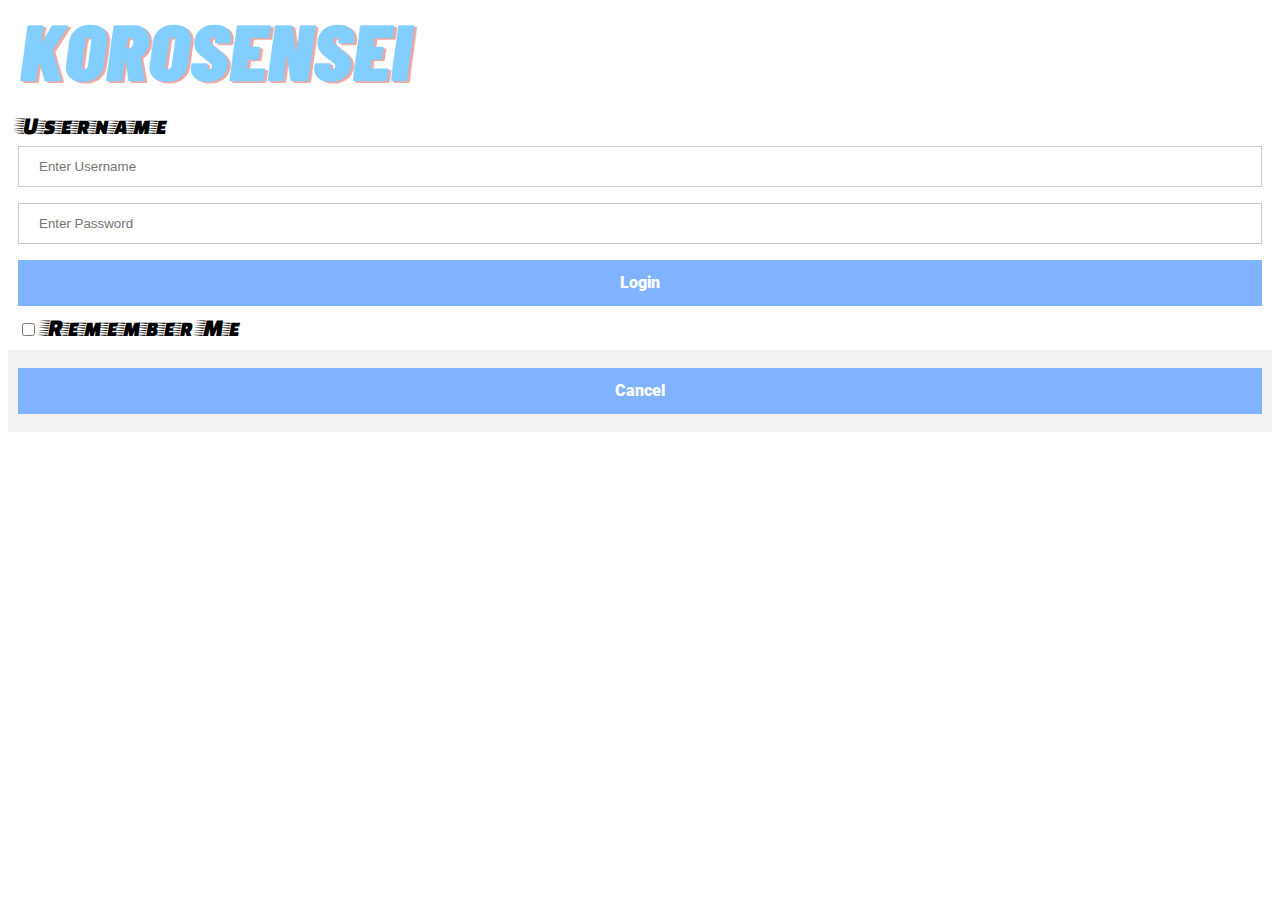
==== index.html @ faf53163 "push" ====
<!DOCTYPE html>
<html lang="en">
<head>
    <link rel="stylesheet" href="style.css">
    <meta charset="UTF-8">
    <meta http-equiv="X-UA-Compatible" content="IE=edge">
    <meta name="viewport" content="width=device-width, initial-scale=1.0">
    <title>Document</title>
</head>
<body>
    <!-- <form action=> -->
        <div class="imgscontainer">
          <img src="images/unnamed.png" alt="Avatar" class="avatar">
        </div>
    
        <div class="container">
          <label for="uname">Username</label>
          <input type="text" class="username" placeholder="Enter Username" name="uname" required>

    
          <input type="password" placeholder="Enter Password" name="psw" required>
    
            <a href="home.html"><button type="submit" class="submit">Login</button></a>
          <label>
            <input type="checkbox"  name="remember"> Remember Me
          </label>
        </div>
    
        <div class="container" style="background-color:#f1f1f1">
          <button class="cancelbtn">Cancel</button>
    
        </div>
      <!-- </form> -->
    
</body>
</html>
---- style.css ----
@font-face{
    font-family: Faster;
    src: url(fonts/FasterOne-Regular.ttf)
}

@font-face{
    font-family: JAY-Z;
    src: url(fonts/CarterOne-Regular.ttf)
}

@font-face{
    font-family: KNEW;
    src: url(fonts/Knewave-Regular.ttf)
}

@font-face{
    font-family: Roboto;
    src: url(fonts/Roboto-Black.ttf)
}

/* body { */
    /* background-image: url('images/Copy\ of\ Untitled.png'); */
/* } */

div {
    font-family: Faster;
    background-color: white;
    color: black;
    font-size: 25px;
    padding: 10px;
    
    
}


.text{
    font-family: Roboto;
    color: white;
    background-color:#ebb3b0;
    font-size: 14px;
    margin-top: 40px;
    border: 3px solid black;
    margin-bottom: 25px;
    border-radius: 15px;
    padding-left: 10px;
    padding-right: 10px;
    padding-top: 5px;
    padding-bottom: 5px;
    transition: 0.15s background-color, 0.15s font-size;
}


.col-md-12{
    font-family: Roboto;
    font-size: 20px;
}

.col-md-6{
    font-family: Roboto;
    font-size: 20px;
}



.text:hover{
    /* background-color: pink; */
    background-color: #ebb3b0;
    opacity: 1;
    font-size: larger;
}







#koro_div {
    display: flex;
    justify-content: flex-start;
    align-items: center;
    border: 3px solid black;
    
 }
 
 
 
 .focus_three{
     
        margin-left: 50px;
        background-color: #fd8888; 
        border-top: black; 
        margin-right: 55px;
        border: 2px solid black;
        font-size: 10px;
        color: black;
        text-align: center;
        width: 100px;
}

 
.focus_five{
     
    /* margin-left: 50px; */
    /* background-color: #fd8888;  */
    border-top: black; 
    /* margin-right: 50px; */
    /* border: 2px solid black; */
    font-size: 46px;
    color: black;
    /* text-align: center; */
    font-family: Roboto;
    /* width: 100px; */
}

.focus_nine{
     
        /* margin-left: 50px; */
        /* background-color: #fd8888;  */
        border-top: black; 
        /* margin-right: 50px; */
        /* border: 2px solid black; */
        font-size: 12px;
        color: black;
        /* text-align: center; */
        font-family: Roboto;
        /* width: 100px; */

}

.focus_six{
     
    /* margin-left: 50px; */
    /* background-color: #fd8888;  */
    border-top: black; 
    /* margin-right: 50px; */
    /* border: 2px solid black; */
    font-size: 23px;
    color: black;
    /* text-align: center; */
    font-family: Roboto;
    /* width: 100px; */
}




hr{
    color: black;
}

 

.four{
     
    margin-left: 50px;
    margin-right: 50px;
    background-color: #fd8888; 
    border-top: black; 
    /* margin-right: 50px; */
    border: 2px solid black;
    font-size: 10px;
    color: black;
    text-align: center;
    width: 100px;
}


img {
    width: 400px;
    height: 70px;
   
}

.text{
    font-family: Roboto;
    color: white;
    background-color:#ebb3b0;
    font-size: 14px;
    border: 3px solid black;
   
}

.fire{
    font-family: Roboto;
    color: black;
    background-color: #ebb3b0;
    border: 3px solid black;
    font-size: 14px;
   
   
}

.txet{
    font-family: Roboto;
    color: black;
    background-color:#80b3ff;
    font-size: 14px;
    border: 3px solid black;
   
}

.dropdown-item{
    /* background-color: white;  */
    border-top: black; 
    color: black;
    margin-right: 110px;
    /* border: 2px solid black; */
    font-size: 14px;
    color: black;
    ;
  }

#dropdownMenuButton1{
    background-color: #80b3ff; 
    border-top: black; 
    margin-right: 30px;
    border: 2px solid black;
    font-size: 14px;
    color: black;
    width: 120px;
    height: 42.5px;
    padding: 0px;
}

/* Bordered form */
form {
    border: 3px solid #f1f1f1;
  }
  
  /* Full-width inputs */
  input[type=text], input[type=password] {
    width: 100%;
    padding: 12px 20px;
    margin: 8px 0;
    display: inline-block;
    border: 1px solid #ccc;
    box-sizing: border-box;
  }
  
  /* Set a style for all buttons */
  button {
    background-color: #80b3ff;
    color: white;
    padding: 14px 20px;
    margin: 8px 0;
    border: none;
    cursor: pointer;
    width: 100%;
  }
  
  /* Add a hover effect for buttons */
  button:hover {
    opacity: 0.8;
  }

  .submit{
      font-family: Roboto;
      font-size: 15.5px;
      align-items: center;
     
  }

  .cancelbtn{
    font-family: Roboto;
    font-size: 15.5px;
    align-items: center;
  }
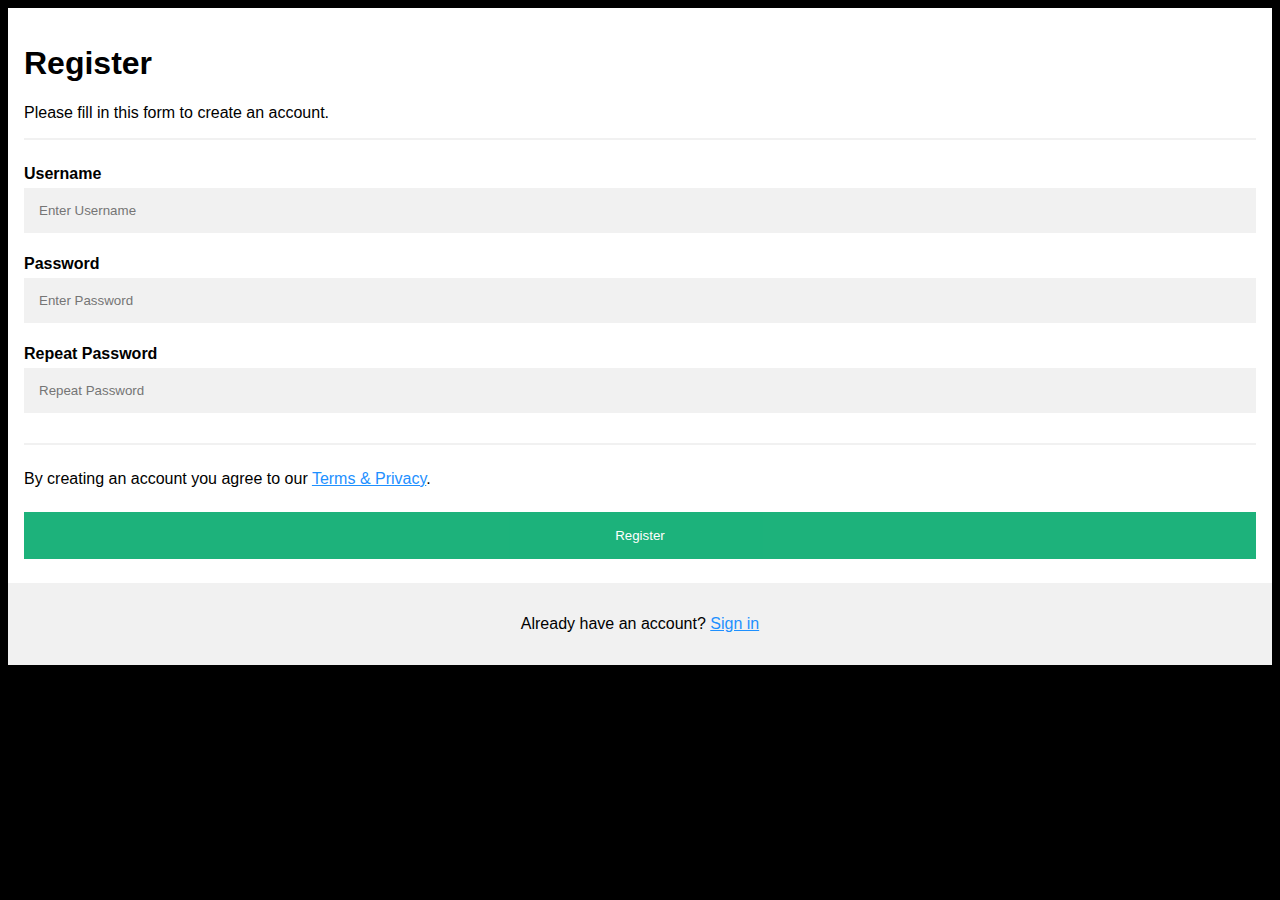
==== commit 2e49966d: "first commit" ====
--- a/index.html
+++ b/index.html
@@ -1,36 +1,94 @@
 <!DOCTYPE html>
-<html lang="en">
+<html>
 <head>
-    <link rel="stylesheet" href="style.css">
-    <meta charset="UTF-8">
-    <meta http-equiv="X-UA-Compatible" content="IE=edge">
-    <meta name="viewport" content="width=device-width, initial-scale=1.0">
-    <title>Document</title>
+<meta name="viewport" content="width=device-width, initial-scale=1">
+<style>
+body {
+  font-family: Arial, Helvetica, sans-serif;
+  background-color: black;
+}
+
+* {
+  box-sizing: border-box;
+}
+
+/* Add padding to containers */
+.container {
+  padding: 16px;
+  background-color: white;
+}
+
+/* Full-width input fields */
+input[type=text], input[type=password] {
+  width: 100%;
+  padding: 15px;
+  margin: 5px 0 22px 0;
+  display: inline-block;
+  border: none;
+  background: #f1f1f1;
+}
+
+input[type=text]:focus, input[type=password]:focus {
+  background-color: #ddd;
+  outline: none;
+}
+
+/* Overwrite default styles of hr */
+hr {
+  border: 1px solid #f1f1f1;
+  margin-bottom: 25px;
+}
+
+/* Set a style for the submit button */
+.registerbtn {
+  background-color: #04AA6D;
+  color: white;
+  padding: 16px 20px;
+  margin: 8px 0;
+  border: none;
+  cursor: pointer;
+  width: 100%;
+  opacity: 0.9;
+}
+
+.registerbtn:hover {
+  opacity: 1;
+}
+
+/* Add a blue text color to links */
+a {
+  color: dodgerblue;
+}
+
+/* Set a grey background color and center the text of the "sign in" section */
+.signin {
+  background-color: #f1f1f1;
+  text-align: center;
+}
+</style>
 </head>
 <body>
-    <!-- <form action=> -->
-        <div class="imgscontainer">
-          <img src="images/unnamed.png" alt="Avatar" class="avatar">
-        </div>
-    
-        <div class="container">
-          <label for="uname">Username</label>
-          <input type="text" class="username" placeholder="Enter Username" name="uname" required>
+  <div class="container">
+    <h1>Register</h1>
+    <p>Please fill in this form to create an account.</p>
+    <hr>
 
-    
-          <input type="password" placeholder="Enter Password" name="psw" required>
-    
-            <a href="home.html"><button type="submit" class="submit">Login</button></a>
-          <label>
-            <input type="checkbox"  name="remember"> Remember Me
-          </label>
-        </div>
-    
-        <div class="container" style="background-color:#f1f1f1">
-          <button class="cancelbtn">Cancel</button>
-    
-        </div>
-      <!-- </form> -->
-    
+    <label for="email"><b>Username</b></label>
+    <input type="text" placeholder="Enter Username" name="email" id="email" required>
+
+    <label for="psw"><b>Password</b></label>
+    <input type="password" placeholder="Enter Password" name="psw" id="psw" required>
+
+    <label for="psw-repeat"><b>Repeat Password</b></label>
+    <input type="password" placeholder="Repeat Password" name="psw-repeat" id="psw-repeat" required>
+    <hr>
+    <p>By creating an account you agree to our <a href="#">Terms & Privacy</a>.</p>
+
+    <a href="home.html"><button type="submit" class="registerbtn">Register</button></a>
+  </div>
+  
+  <div class="container signin">
+    <p>Already have an account? <a href="logout.html">Sign in</a></p>
+  </div>
 </body>
 </html>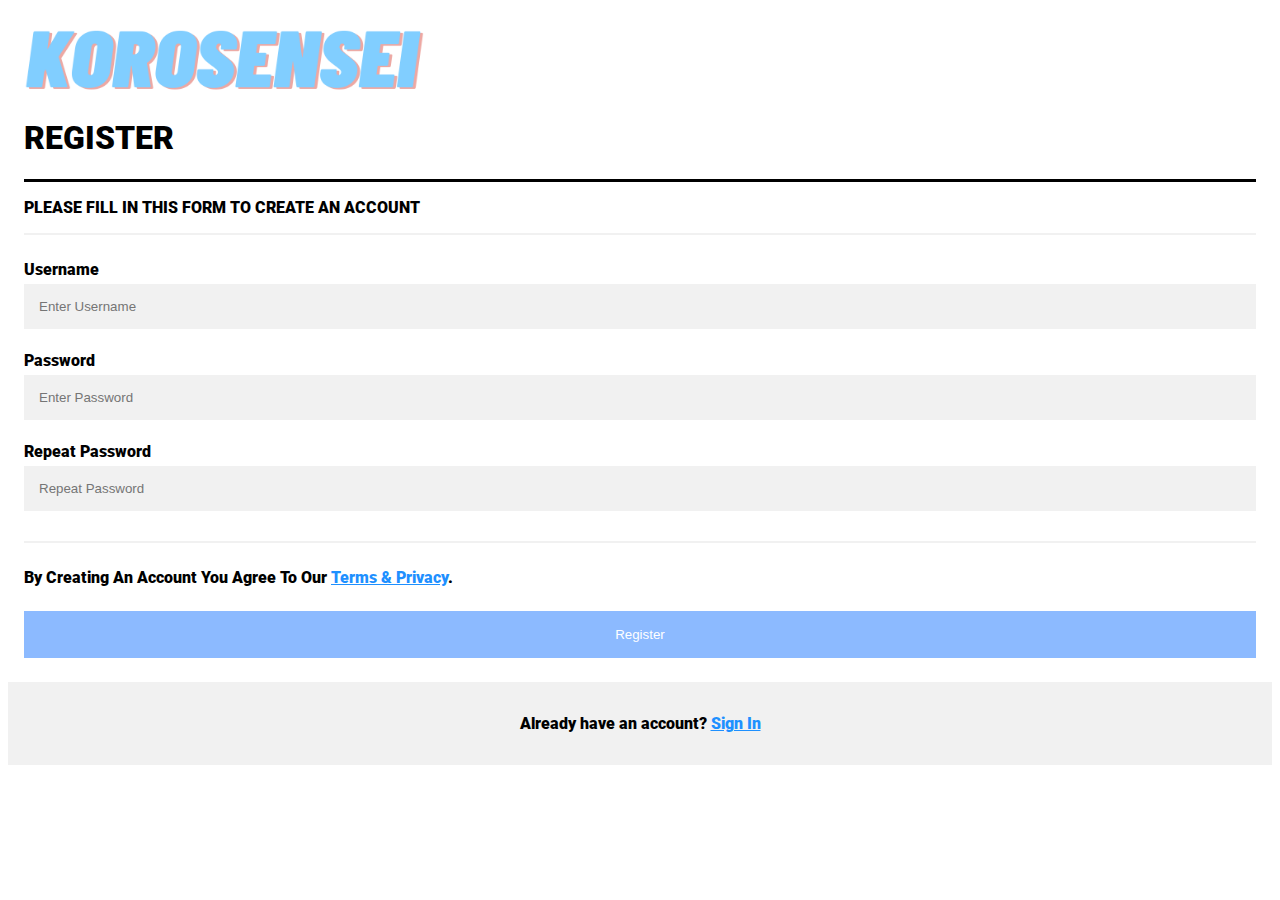
==== commit d9e4c917: "push" ====
--- a/index.html
+++ b/index.html
@@ -3,9 +3,14 @@
 <head>
 <meta name="viewport" content="width=device-width, initial-scale=1">
 <style>
+@font-face{
+    font-family: Roboto;
+    src: url(fonts/Roboto-Black.ttf)
+}
+
 body {
-  font-family: Arial, Helvetica, sans-serif;
-  background-color: black;
+  font-family:'Roboto' !important;
+  /* background-color: black; */
 }
 
 * {
@@ -41,7 +46,7 @@
 
 /* Set a style for the submit button */
 .registerbtn {
-  background-color: #04AA6D;
+  background-color: #80b3ff;
   color: white;
   padding: 16px 20px;
   margin: 8px 0;
@@ -50,6 +55,8 @@
   width: 100%;
   opacity: 0.9;
 }
+
+
 
 .registerbtn:hover {
   opacity: 1;
@@ -65,12 +72,24 @@
   background-color: #f1f1f1;
   text-align: center;
 }
+
+#logo {
+  width: 400px;
+  height: 70px;
+}
 </style>
 </head>
 <body>
+
+
+
+  
   <div class="container">
-    <h1>Register</h1>
-    <p>Please fill in this form to create an account.</p>
+    <img src="images/unnamed.png" id="logo">
+    <h1>REGISTER</h1>
+    <div style="border-top: 3px solid black "></div>
+    <p>PLEASE FILL IN THIS FORM TO CREATE AN ACCOUNT
+    </p>
     <hr>
 
     <label for="email"><b>Username</b></label>
@@ -82,13 +101,18 @@
     <label for="psw-repeat"><b>Repeat Password</b></label>
     <input type="password" placeholder="Repeat Password" name="psw-repeat" id="psw-repeat" required>
     <hr>
-    <p>By creating an account you agree to our <a href="#">Terms & Privacy</a>.</p>
+    <p>By Creating An Account You Agree To Our <a href="#">Terms & Privacy</a>.</p>
 
     <a href="home.html"><button type="submit" class="registerbtn">Register</button></a>
   </div>
   
   <div class="container signin">
-    <p>Already have an account? <a href="logout.html">Sign in</a></p>
+    <p>Already have an account? <a href="logout.html">Sign In</a></p>
   </div>
+
+
+
+
 </body>
+
 </html>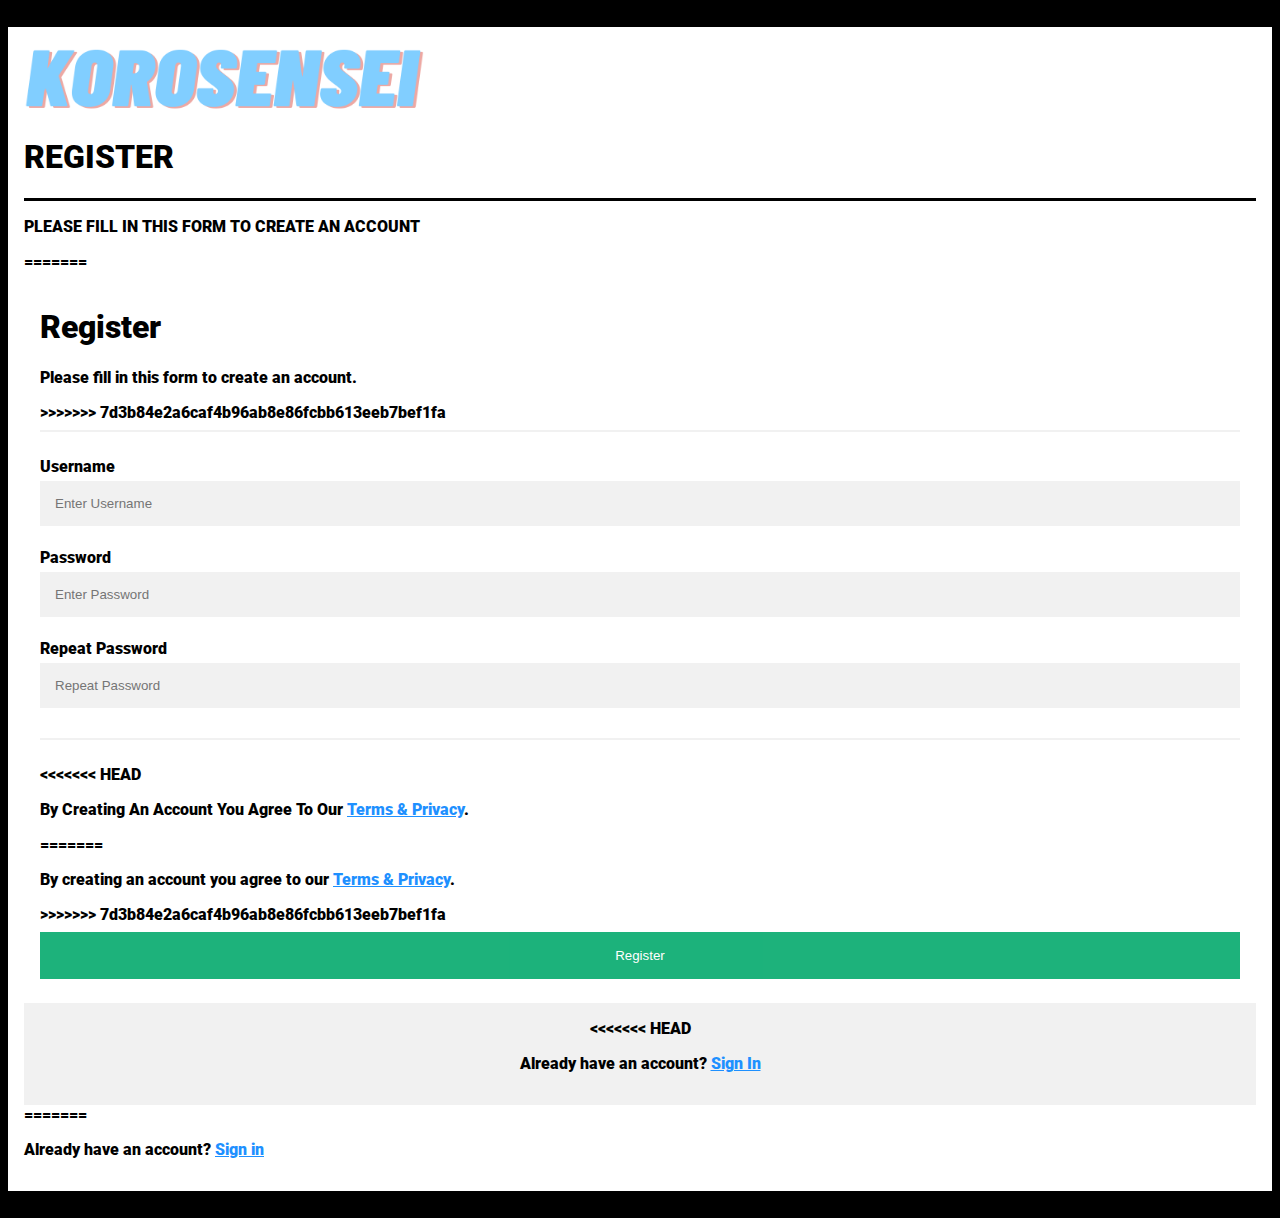
==== commit 1d6d444d: "push new files" ====
--- a/index.html
+++ b/index.html
@@ -1,6 +1,7 @@
 <!DOCTYPE html>
 <html>
 <head>
+<<<<<<< HEAD
 <meta name="viewport" content="width=device-width, initial-scale=1">
 <style>
 @font-face{
@@ -90,6 +91,18 @@
     <div style="border-top: 3px solid black "></div>
     <p>PLEASE FILL IN THIS FORM TO CREATE AN ACCOUNT
     </p>
+=======
+  <meta charset="UTF-8">
+  <meta http-equiv="X-UA-Compatible" content="IE=edge">
+  <meta name="viewport" content="width=device-width, initial-scale=1.0">
+  <title>Document</title>
+  <link rel="stylesheet" href="log_in.css">
+</head>
+<body id="index-body">
+  <div class="container">
+    <h1>Register</h1>
+    <p>Please fill in this form to create an account.</p>
+>>>>>>> 7d3b84e2a6caf4b96ab8e86fcbb613eeb7bef1fa
     <hr>
 
     <label for="email"><b>Username</b></label>
@@ -101,18 +114,27 @@
     <label for="psw-repeat"><b>Repeat Password</b></label>
     <input type="password" placeholder="Repeat Password" name="psw-repeat" id="psw-repeat" required>
     <hr>
+<<<<<<< HEAD
     <p>By Creating An Account You Agree To Our <a href="#">Terms & Privacy</a>.</p>
+=======
+    <p>By creating an account you agree to our <a href="#">Terms & Privacy</a>.</p>
+>>>>>>> 7d3b84e2a6caf4b96ab8e86fcbb613eeb7bef1fa
 
     <a href="home.html"><button type="submit" class="registerbtn">Register</button></a>
   </div>
   
   <div class="container signin">
+<<<<<<< HEAD
     <p>Already have an account? <a href="logout.html">Sign In</a></p>
   </div>
 
 
 
 
+=======
+    <p>Already have an account? <a href="logout.html">Sign in</a></p>
+  </div>
+>>>>>>> 7d3b84e2a6caf4b96ab8e86fcbb613eeb7bef1fa
 </body>
 
 </html>--- a/log_in.css
+++ b/log_in.css
@@ -0,0 +1,144 @@
+/* Bordered form */
+form {
+    border: 3px solid #f1f1f1;
+  }
+  
+  /* Full-width inputs */
+  input[type=text], input[type=password] {
+    width: 100%;
+    padding: 12px 20px;
+    margin: 8px 0;
+    display: inline-block;
+    border: 1px solid #ccc;
+    box-sizing: border-box;
+  }
+  
+  /* Set a style for all buttons */
+  button {
+    background-color: #04AA6D;
+    color: white;
+    padding: 14px 20px;
+    margin: 8px 0;
+    border: none;
+    cursor: pointer;
+    width: 100%;
+  }
+  
+  /* Add a hover effect for buttons */
+  button:hover {
+    opacity: 0.8;
+  }
+  
+  /* Extra style for the cancel button (red) */
+  .cancelbtn {
+    width: auto;
+    padding: 10px 18px;
+    background-color: #f44336;
+  }
+  
+  /* Center the avatar image inside this container */
+  .imgcontainer {
+    text-align: center;
+    margin: 24px 0 12px 0;
+  }
+  
+  /* Avatar image */
+  img.avatar {
+    width: 12%;
+    height: 12%;
+    border-radius: 100%;
+  }
+  
+  /* Add padding to containers */
+  .container {
+    padding: 16px;
+  }
+  
+  /* The "Forgot password" text */
+  span.psw {
+    font-family: Arial, Helvetica, sans-serif;
+    font-size: large;
+    font-weight: bold;
+    float: right;
+    padding-top: 16px;
+
+  }
+  
+  /* Change styles for span and cancel button on extra small screens */
+  @media screen and (max-width: 300px) {
+    span.psw {
+      display: block;
+      float: none;
+    }
+    .cancelbtn {
+      width: 100%;
+    }
+  }
+
+.logout-container {
+    font-family: Arial, Helvetica, sans-serif;
+    font-size: medium;
+}
+
+#index-body {
+    font-family: Arial, Helvetica, sans-serif;
+    background-color: black;
+  }
+  
+  * {
+    box-sizing: border-box;
+  }
+  
+  /* Add padding to containers */
+  .container {
+    padding: 16px;
+    background-color: white;
+  }
+  
+  /* Full-width input fields */
+  input[type=text], input[type=password] {
+    width: 100%;
+    padding: 15px;
+    margin: 5px 0 22px 0;
+    display: inline-block;
+    border: none;
+    background: #f1f1f1;
+  }
+  
+  input[type=text]:focus, input[type=password]:focus {
+    background-color: #ddd;
+    outline: none;
+  }
+  
+  /* Overwrite default styles of hr */
+  hr {
+    border: 1px solid #f1f1f1;
+    margin-bottom: 25px;
+  }
+  
+  /* Set a style for the submit button */
+  .registerbtn {
+    background-color: #04AA6D;
+    color: white;
+    padding: 16px 20px;
+    margin: 8px 0;
+    border: none;
+    cursor: pointer;
+    width: 100%;
+    opacity: 0.9;
+  }
+  
+  .registerbtn:hover {
+    opacity: 1;
+  }
+  
+  /* Add a blue text color to links */
+  a {
+    color: dodgerblue;
+  }
+  
+  /* Set a grey background color and center the text of the "sign in" section */
+  .signin {
+    background-color: #f1f1f1;
+    text-align: center;
+  }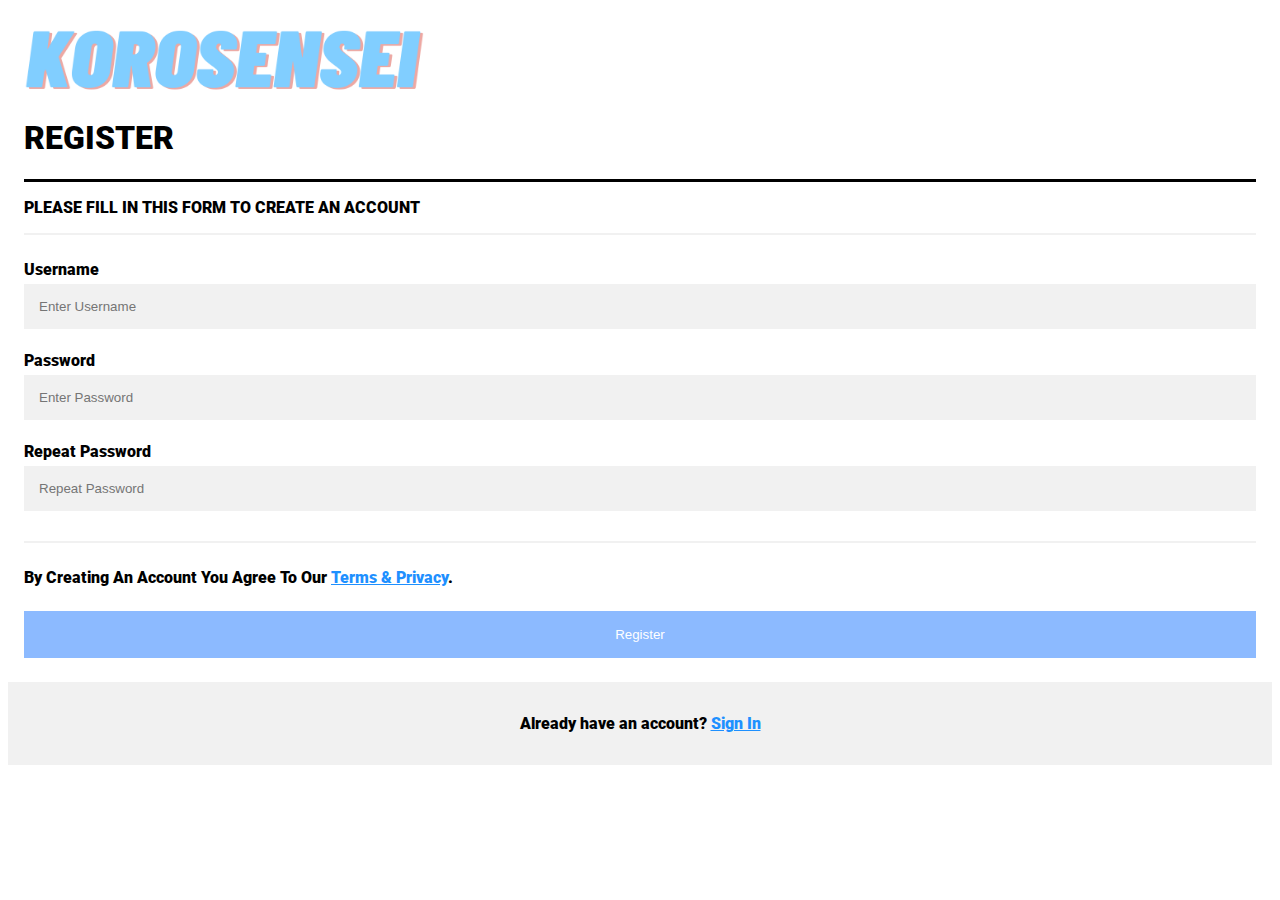
==== commit d4a9f059: "pls" ====
--- a/index.html
+++ b/index.html
@@ -1,7 +1,6 @@
 <!DOCTYPE html>
 <html>
 <head>
-<<<<<<< HEAD
 <meta name="viewport" content="width=device-width, initial-scale=1">
 <style>
 @font-face{
@@ -91,18 +90,6 @@
     <div style="border-top: 3px solid black "></div>
     <p>PLEASE FILL IN THIS FORM TO CREATE AN ACCOUNT
     </p>
-=======
-  <meta charset="UTF-8">
-  <meta http-equiv="X-UA-Compatible" content="IE=edge">
-  <meta name="viewport" content="width=device-width, initial-scale=1.0">
-  <title>Document</title>
-  <link rel="stylesheet" href="log_in.css">
-</head>
-<body id="index-body">
-  <div class="container">
-    <h1>Register</h1>
-    <p>Please fill in this form to create an account.</p>
->>>>>>> 7d3b84e2a6caf4b96ab8e86fcbb613eeb7bef1fa
     <hr>
 
     <label for="email"><b>Username</b></label>
@@ -114,27 +101,18 @@
     <label for="psw-repeat"><b>Repeat Password</b></label>
     <input type="password" placeholder="Repeat Password" name="psw-repeat" id="psw-repeat" required>
     <hr>
-<<<<<<< HEAD
     <p>By Creating An Account You Agree To Our <a href="#">Terms & Privacy</a>.</p>
-=======
-    <p>By creating an account you agree to our <a href="#">Terms & Privacy</a>.</p>
->>>>>>> 7d3b84e2a6caf4b96ab8e86fcbb613eeb7bef1fa
 
     <a href="home.html"><button type="submit" class="registerbtn">Register</button></a>
   </div>
   
   <div class="container signin">
-<<<<<<< HEAD
     <p>Already have an account? <a href="logout.html">Sign In</a></p>
   </div>
 
 
 
 
-=======
-    <p>Already have an account? <a href="logout.html">Sign in</a></p>
-  </div>
->>>>>>> 7d3b84e2a6caf4b96ab8e86fcbb613eeb7bef1fa
 </body>
 
 </html>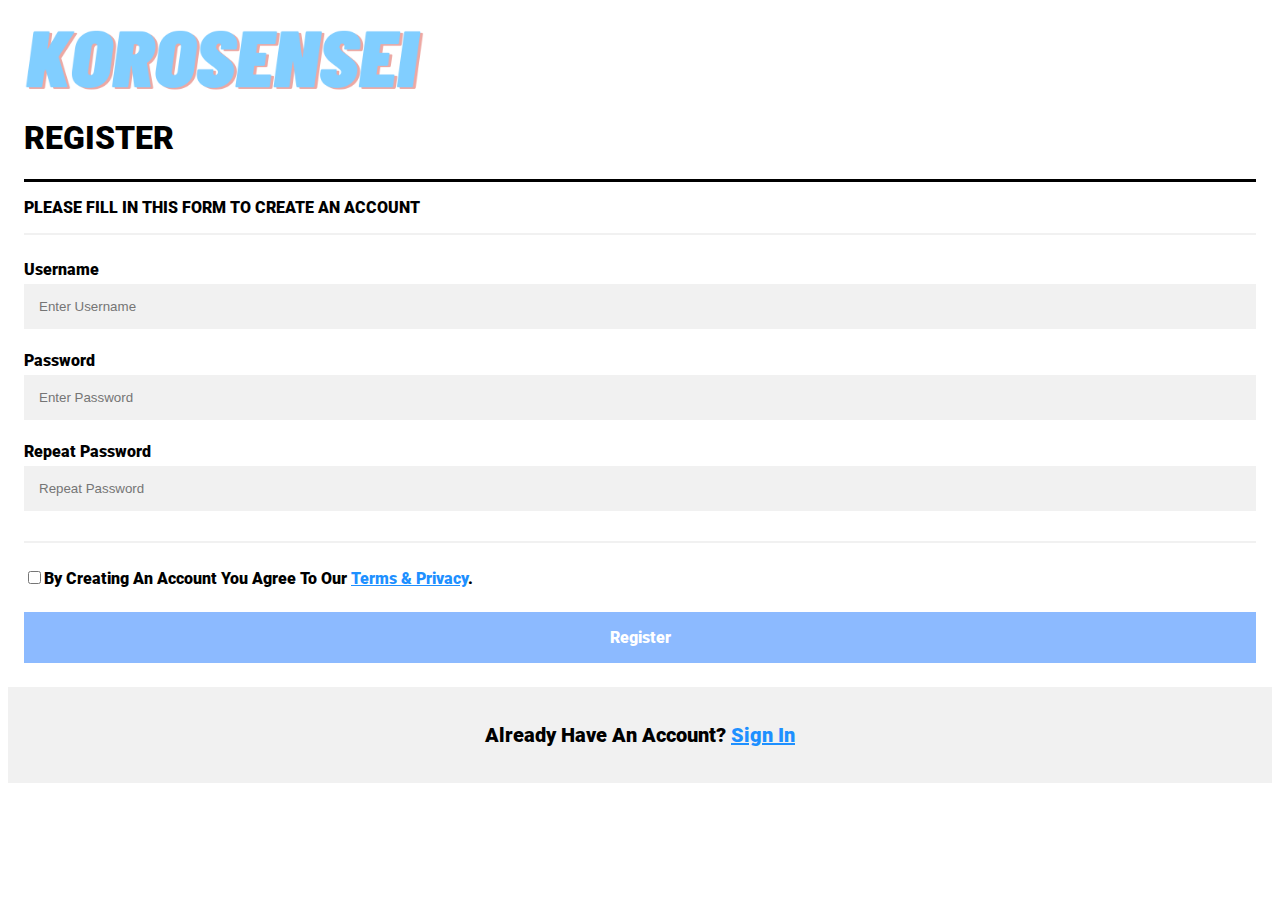
==== commit 12ba7f77: "final commit before demo day" ====
--- a/index.html
+++ b/index.html
@@ -1,6 +1,7 @@
 <!DOCTYPE html>
 <html>
 <head>
+
 <meta name="viewport" content="width=device-width, initial-scale=1">
 <style>
 @font-face{
@@ -46,6 +47,9 @@
 
 /* Set a style for the submit button */
 .registerbtn {
+  font-family: Roboto;
+  font-size: 16px;
+  font-weight: bold;
   background-color: #80b3ff;
   color: white;
   padding: 16px 20px;
@@ -64,7 +68,7 @@
 
 /* Add a blue text color to links */
 a {
-  color: dodgerblue;
+  color: #1e90ff;
 }
 
 /* Set a grey background color and center the text of the "sign in" section */
@@ -101,13 +105,14 @@
     <label for="psw-repeat"><b>Repeat Password</b></label>
     <input type="password" placeholder="Repeat Password" name="psw-repeat" id="psw-repeat" required>
     <hr>
-    <p>By Creating An Account You Agree To Our <a href="#">Terms & Privacy</a>.</p>
+    <p><input type="checkbox">By Creating An Account You Agree To Our <a href="#">Terms & Privacy</a>.</p>
+   
 
     <a href="home.html"><button type="submit" class="registerbtn">Register</button></a>
   </div>
   
-  <div class="container signin">
-    <p>Already have an account? <a href="logout.html">Sign In</a></p>
+  <div class="container signin" p style="font-size: 20px;"></p>
+    <p>Already Have An Account? <a href="logout.html">Sign In</a></p>
   </div>
 
 
